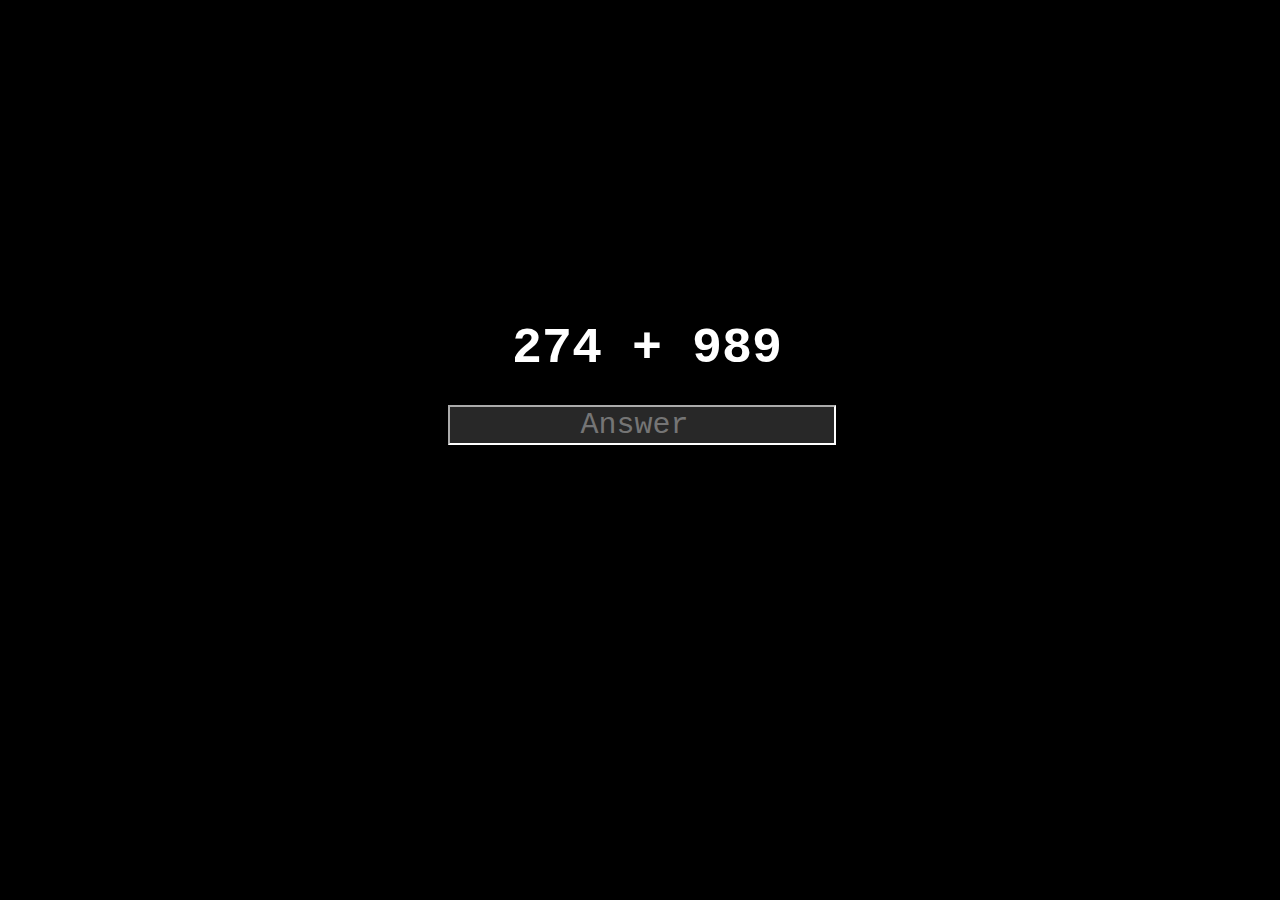
==== index.html @ 9ec2b46d "Correct answer given" ====
<html>

    <body>

        <p id = "questionText">05 + 03</p>
        <input placeholder = "Answer" id = "answerInput" type = "number", onkeydown = buttonPressed()>

    </body>

    <head>

        <script src = "mentalmathJS.js"></script>
        <link rel = "stylesheet" href = "styles.css">


    </head>

</html>
---- styles.css ----
#questionText {
    font-size: 50px;
    font-family: 'Courier New', Courier, monospace;
    font-weight: 700;
    position: fixed;
    top: 30%;
    left: 40%;
    color: white;
}

#answerInput {
    font-size: 30px;
    font-family: 'Courier New', Courier, monospace;
    position: fixed;
    top: 45%;
    left: 35%;
    text-align: center;
    border-color: white;
    background-color: rgb(40, 40, 40);
    color: white;
}

body {
    background-color: black;
}
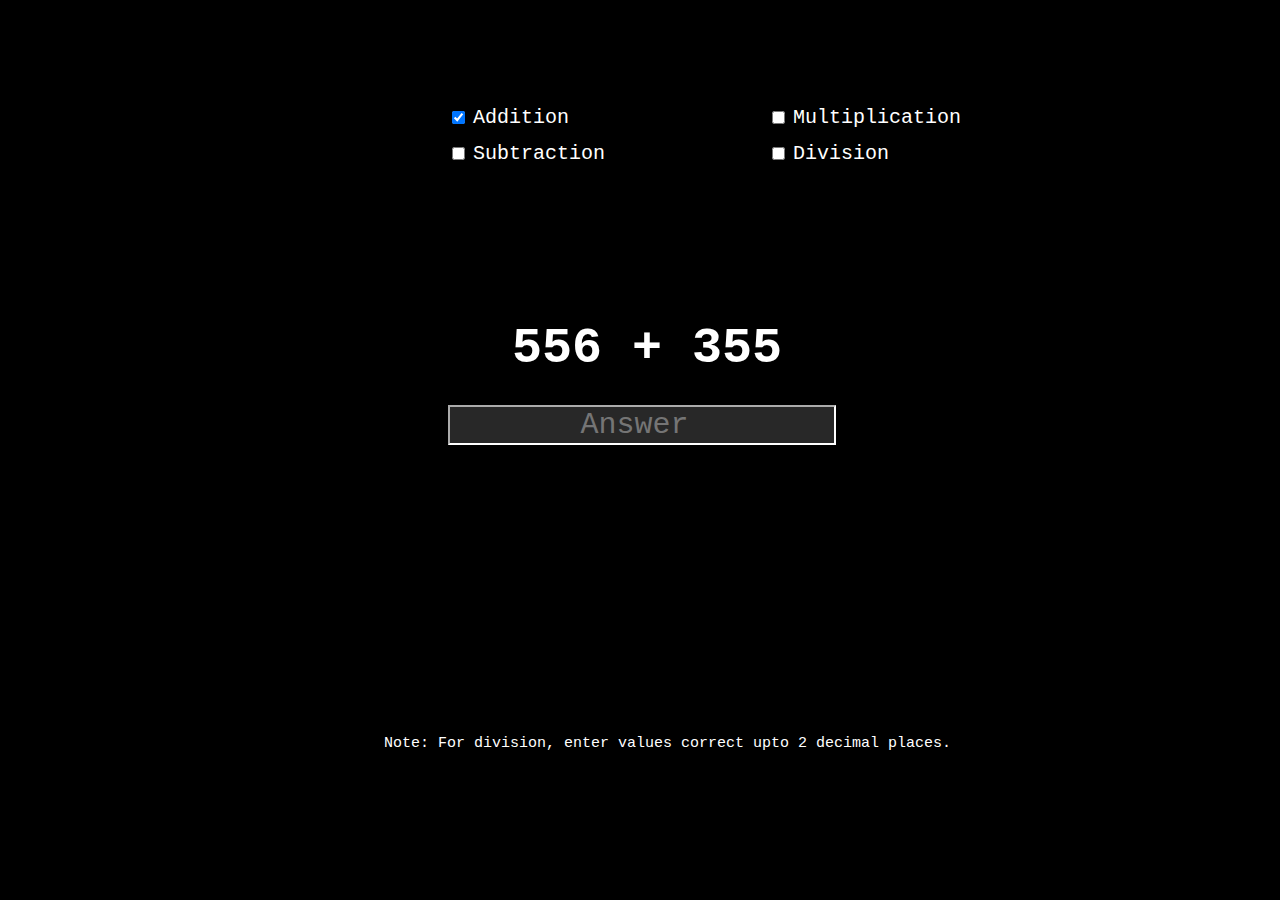
==== commit ee325cb1: "First Commit. Prototype ready" ====
--- a/index.html
+++ b/index.html
@@ -4,7 +4,21 @@
     <body>
 
         <p id = "questionText">05 + 03</p>
-        <input placeholder = "Answer" id = "answerInput" type = "number", onkeydown = buttonPressed()>
+        <input placeholder = "Answer" id = "answerInput" type = "number">
+
+        <input type = "checkbox" id = "addCheckbox" value = "add">
+        <label for = "addCheckbox" id = "addCheckboxLabel">Addition</label>
+
+        <input type = "checkbox" id = "subtractCheckbox" name = "subtractCheckbox" value = "subtract">
+        <label for = "subtractCheckbox" id = "subtractCheckboxLabel">Subtraction</label>
+
+        <input type = "checkbox" id = "multiplicationCheckbox" name = "multiplicationCheckbox" value = "multiply">
+        <label for = "multiplicationCheckbox" id = "multiplicationCheckboxLabel">Multiplication</label>
+
+        <input type = "checkbox" id = "divisionCheckbox" name = "divisionCheckbox" value = "divide">
+        <label for = "divisionCheckbox" id = "divisionCheckboxLabel">Division</label>
+
+        <p id = "decimalNote">Note: For division, enter values correct upto 2 decimal places.</p>
 
     </body>
 
@@ -13,7 +27,6 @@
         <script src = "mentalmathJS.js"></script>
         <link rel = "stylesheet" href = "styles.css">
 
-
     </head>
 
 </html>--- a/styles.css
+++ b/styles.css
@@ -3,7 +3,7 @@
     font-size: 50px;
     font-family: 'Courier New', Courier, monospace;
     font-weight: 700;
-    position: fixed;
+    position: absolute;
     top: 30%;
     left: 40%;
     color: white;
@@ -12,7 +12,7 @@
 #answerInput {
     font-size: 30px;
     font-family: 'Courier New', Courier, monospace;
-    position: fixed;
+    position: absolute;
     top: 45%;
     left: 35%;
     text-align: center;
@@ -21,6 +21,93 @@
     color: white;
 }
 
+#addCheckbox {
+    font-size: 20px;
+    font-family:'Courier New', Courier, monospace;
+    position: absolute;
+    top: 12%;
+    left: 35%;
+    color: white;
+}
+
+#addCheckboxLabel {
+    font-size: 20px;
+    font-family:'Courier New', Courier, monospace;
+    position: absolute;
+    top: 11.8%;
+    left: 35%;
+    margin-left: 25px;
+    color: white;
+}
+
+#subtractCheckbox {
+    font-size: 20px;
+    font-family:'Courier New', Courier, monospace;
+    position: absolute;
+    top: 16%;
+    left: 35%;
+    color: white;
+}
+
+#subtractCheckboxLabel {
+    font-size: 20px;
+    font-family:'Courier New', Courier, monospace;
+    position: absolute;
+    top: 15.8%;
+    left: 35%;
+    margin-left: 25px;
+    color: white;
+}
+
+#multiplicationCheckbox {
+    font-size: 20px;
+    font-family:'Courier New', Courier, monospace;
+    position: absolute;
+    top: 12%;
+    left: 60%;
+    color: white;
+}
+
+#multiplicationCheckboxLabel {
+    font-size: 20px;
+    font-family:'Courier New', Courier, monospace;
+    position: absolute;
+    top: 11.8%;
+    left: 60%;
+    margin-left: 25px;
+    color: white;
+}
+
+#divisionCheckbox {
+    font-size: 20px;
+    font-family:'Courier New', Courier, monospace;
+    position: absolute;
+    top: 16%;
+    left: 60%;
+    color: white;
+}
+
+#divisionCheckboxLabel {
+    font-size: 20px;
+    font-family:'Courier New', Courier, monospace;
+    position: absolute;
+    top: 15.8%;
+    left: 60%;
+    margin-left: 25px;
+    color: white;
+}
+
+#decimalNote {
+    font-size: 15px;
+    font-family:'Courier New', Courier, monospace;
+    position: absolute;
+    top: 80%;
+    left: 30%;
+    color: white;
+}
+
+
+
 body {
     background-color: black;
 }
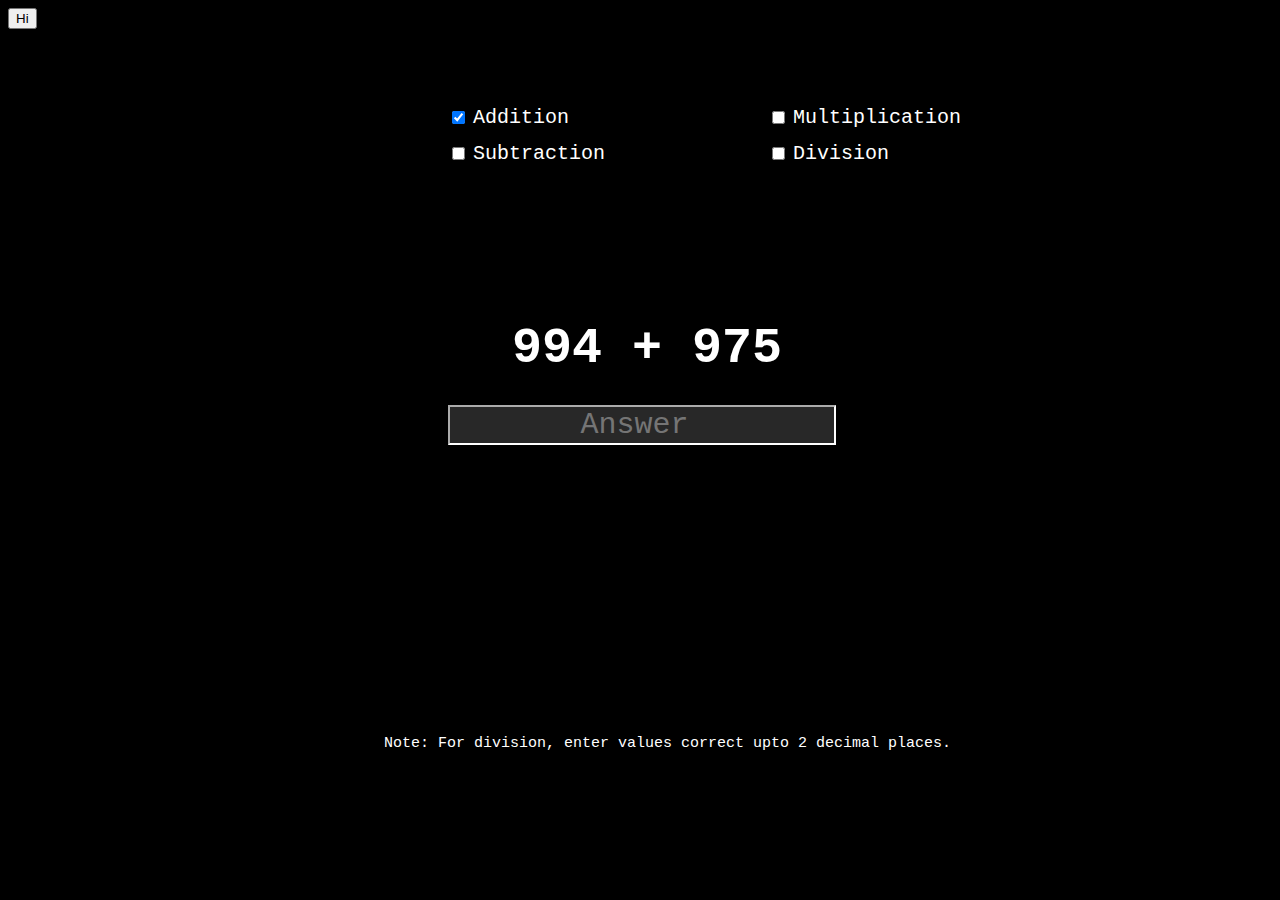
==== commit 138eb19c: "Testing subpages" ====
--- a/index.html
+++ b/index.html
@@ -20,6 +20,8 @@
 
         <p id = "decimalNote">Note: For division, enter values correct upto 2 decimal places.</p>
 
+        <button onclick="window.location.replace('temp.html')">Hi</button>
+
     </body>
 
     <head>
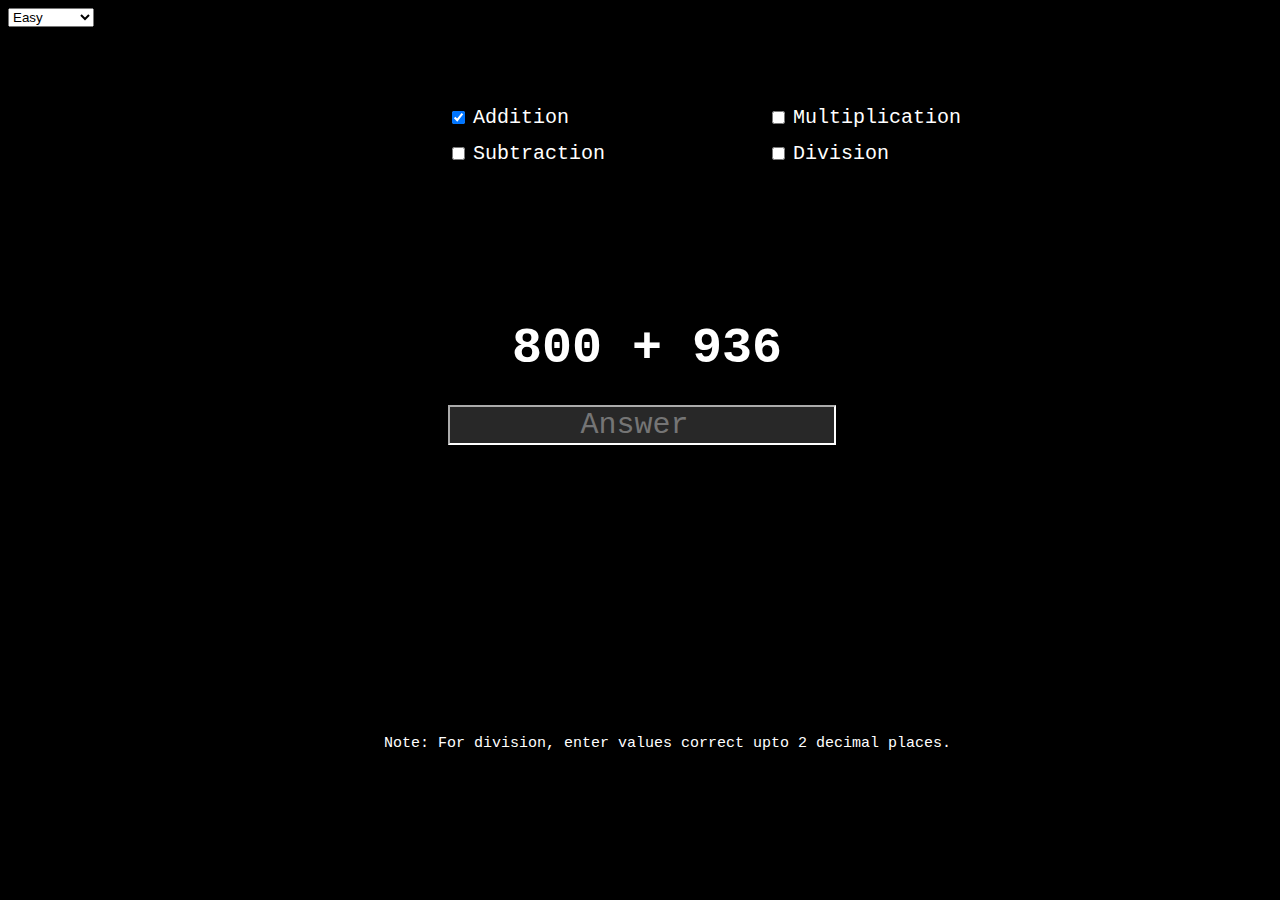
==== commit 536c6b1e: "Testing difficulties" ====
--- a/index.html
+++ b/index.html
@@ -18,9 +18,14 @@
         <input type = "checkbox" id = "divisionCheckbox" name = "divisionCheckbox" value = "divide">
         <label for = "divisionCheckbox" id = "divisionCheckboxLabel">Division</label>
 
+        <select id = "difficultySelection">
+            <option value = "easy">Easy</option>
+            <option value = "medium">Medium</option>
+            <option value = "hard">Hard</option>
+            <option value = "impossible">Impossible</option>
+        </select>
+
         <p id = "decimalNote">Note: For division, enter values correct upto 2 decimal places.</p>
-
-        <button onclick="window.location.replace('temp.html')">Hi</button>
 
     </body>
 
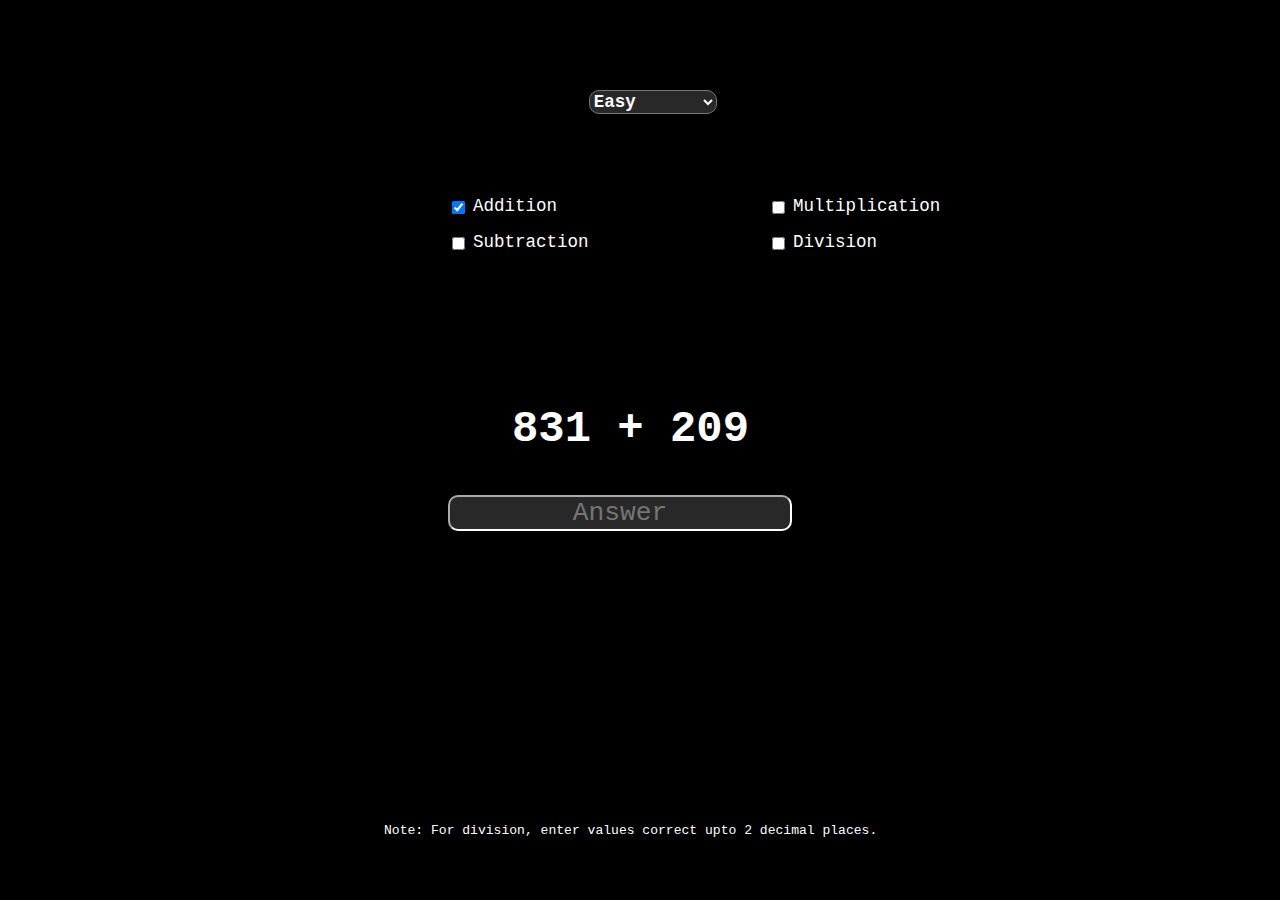
==== commit 503809fd: "Responsive webpage" ====
--- a/index.html
+++ b/index.html
@@ -4,7 +4,7 @@
     <body>
 
         <p id = "questionText">05 + 03</p>
-        <input placeholder = "Answer" id = "answerInput" type = "number">
+        <input placeholder = "Answer" id = "answerInput" type = "text">
 
         <input type = "checkbox" id = "addCheckbox" value = "add">
         <label for = "addCheckbox" id = "addCheckboxLabel">Addition</label>
--- a/styles.css
+++ b/styles.css
@@ -1,109 +1,126 @@
 
 #questionText {
-    font-size: 50px;
+    font-size: 3.43vw;
     font-family: 'Courier New', Courier, monospace;
     font-weight: 700;
     position: absolute;
-    top: 30%;
+    top: 40%;
     left: 40%;
     color: white;
 }
 
 #answerInput {
-    font-size: 30px;
+    font-size: 2.05vw;
     font-family: 'Courier New', Courier, monospace;
     position: absolute;
-    top: 45%;
+    top: 55%;
     left: 35%;
     text-align: center;
     border-color: white;
     background-color: rgb(40, 40, 40);
     color: white;
+    border-radius: 10px;
 }
 
 #addCheckbox {
-    font-size: 20px;
     font-family:'Courier New', Courier, monospace;
     position: absolute;
-    top: 12%;
+    top: 22%;
     left: 35%;
+    width: 1vw;
+    height: 1vw;
     color: white;
 }
 
 #addCheckboxLabel {
-    font-size: 20px;
+    font-size: 1.37vw;
     font-family:'Courier New', Courier, monospace;
     position: absolute;
-    top: 11.8%;
+    top: 21.8%;
     left: 35%;
     margin-left: 25px;
     color: white;
 }
 
 #subtractCheckbox {
-    font-size: 20px;
     font-family:'Courier New', Courier, monospace;
     position: absolute;
-    top: 16%;
+    top: 26%;
     left: 35%;
+    width: 1vw;
+    height: 1vw;
     color: white;
 }
 
 #subtractCheckboxLabel {
-    font-size: 20px;
+    font-size: 1.37vw;
     font-family:'Courier New', Courier, monospace;
     position: absolute;
-    top: 15.8%;
+    top: 25.8%;
     left: 35%;
     margin-left: 25px;
     color: white;
 }
 
 #multiplicationCheckbox {
-    font-size: 20px;
     font-family:'Courier New', Courier, monospace;
     position: absolute;
-    top: 12%;
+    top: 22%;
     left: 60%;
+    width: 1vw;
+    height: 1vw;
     color: white;
 }
 
 #multiplicationCheckboxLabel {
-    font-size: 20px;
+    font-size: 1.37vw;
     font-family:'Courier New', Courier, monospace;
     position: absolute;
-    top: 11.8%;
+    top: 21.8%;
     left: 60%;
     margin-left: 25px;
     color: white;
 }
 
 #divisionCheckbox {
-    font-size: 20px;
     font-family:'Courier New', Courier, monospace;
     position: absolute;
-    top: 16%;
+    top: 26%;
     left: 60%;
     color: white;
+    width: 1vw;
+    height: 1vw;
 }
 
 #divisionCheckboxLabel {
-    font-size: 20px;
+    font-size: 1.37vw;
     font-family:'Courier New', Courier, monospace;
     position: absolute;
-    top: 15.8%;
+    top: 25.8%;
     left: 60%;
     margin-left: 25px;
     color: white;
 }
 
 #decimalNote {
-    font-size: 15px;
+    font-size: 1.02vw;
     font-family:'Courier New', Courier, monospace;
     position: absolute;
-    top: 80%;
+    top: 90%;
     left: 30%;
     color: white;
+}
+
+#difficultySelection {
+    font-size: 1.37vw;
+    font-family:'Courier New', Courier, monospace;
+    position: absolute;
+    top: 10%;
+    left: 46%;
+    color: white;
+    font-weight: 600;
+    background-color: rgb(40, 40, 40);
+    border-radius: 10px;
 }
 
 
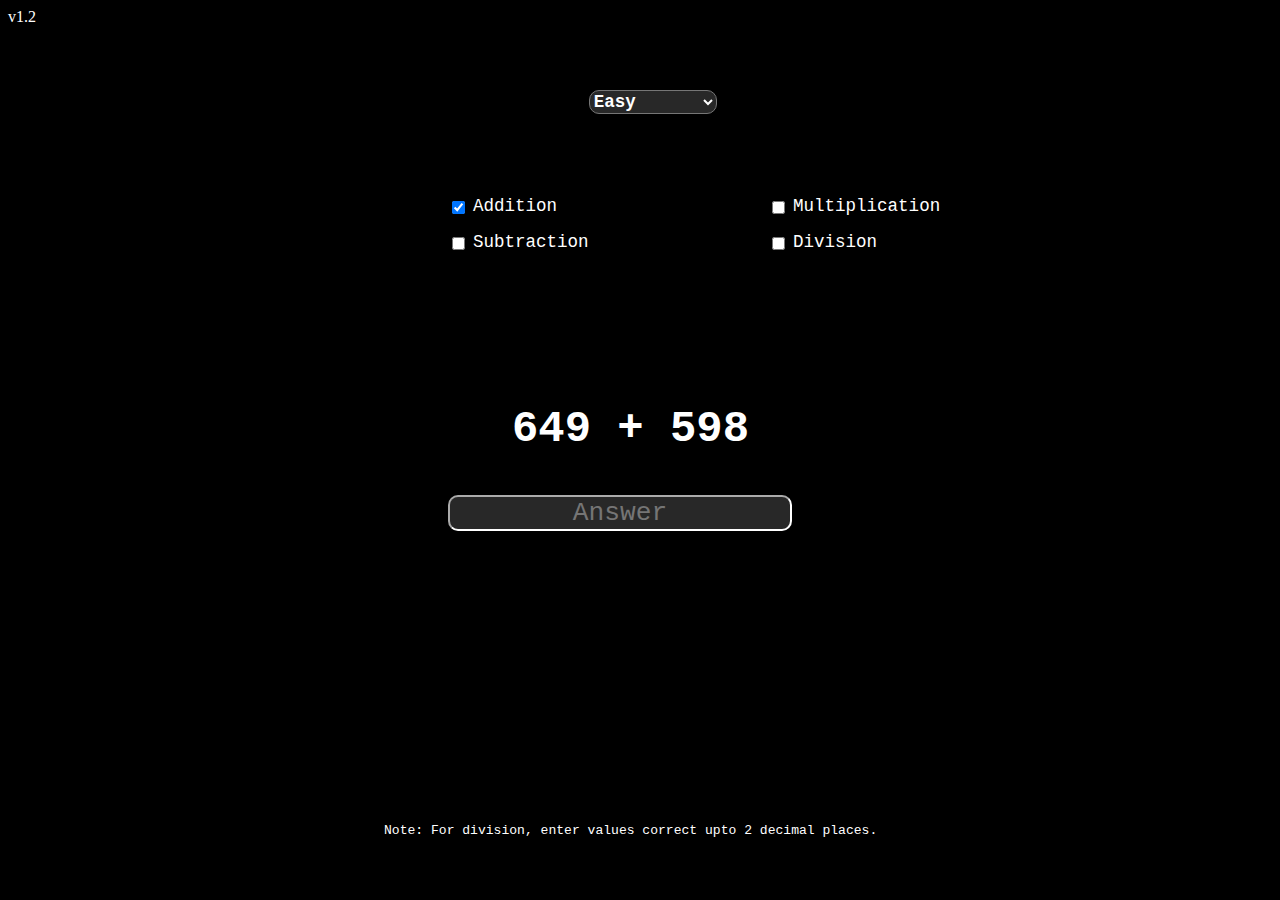
==== commit 7d8e24f1: "Version displays top-left corner" ====
--- a/index.html
+++ b/index.html
@@ -2,6 +2,8 @@
 <html>
 
     <body>
+
+        <p style = "color: white;">v1.2</p>
 
         <p id = "questionText">05 + 03</p>
         <input placeholder = "Answer" id = "answerInput" type = "text">
